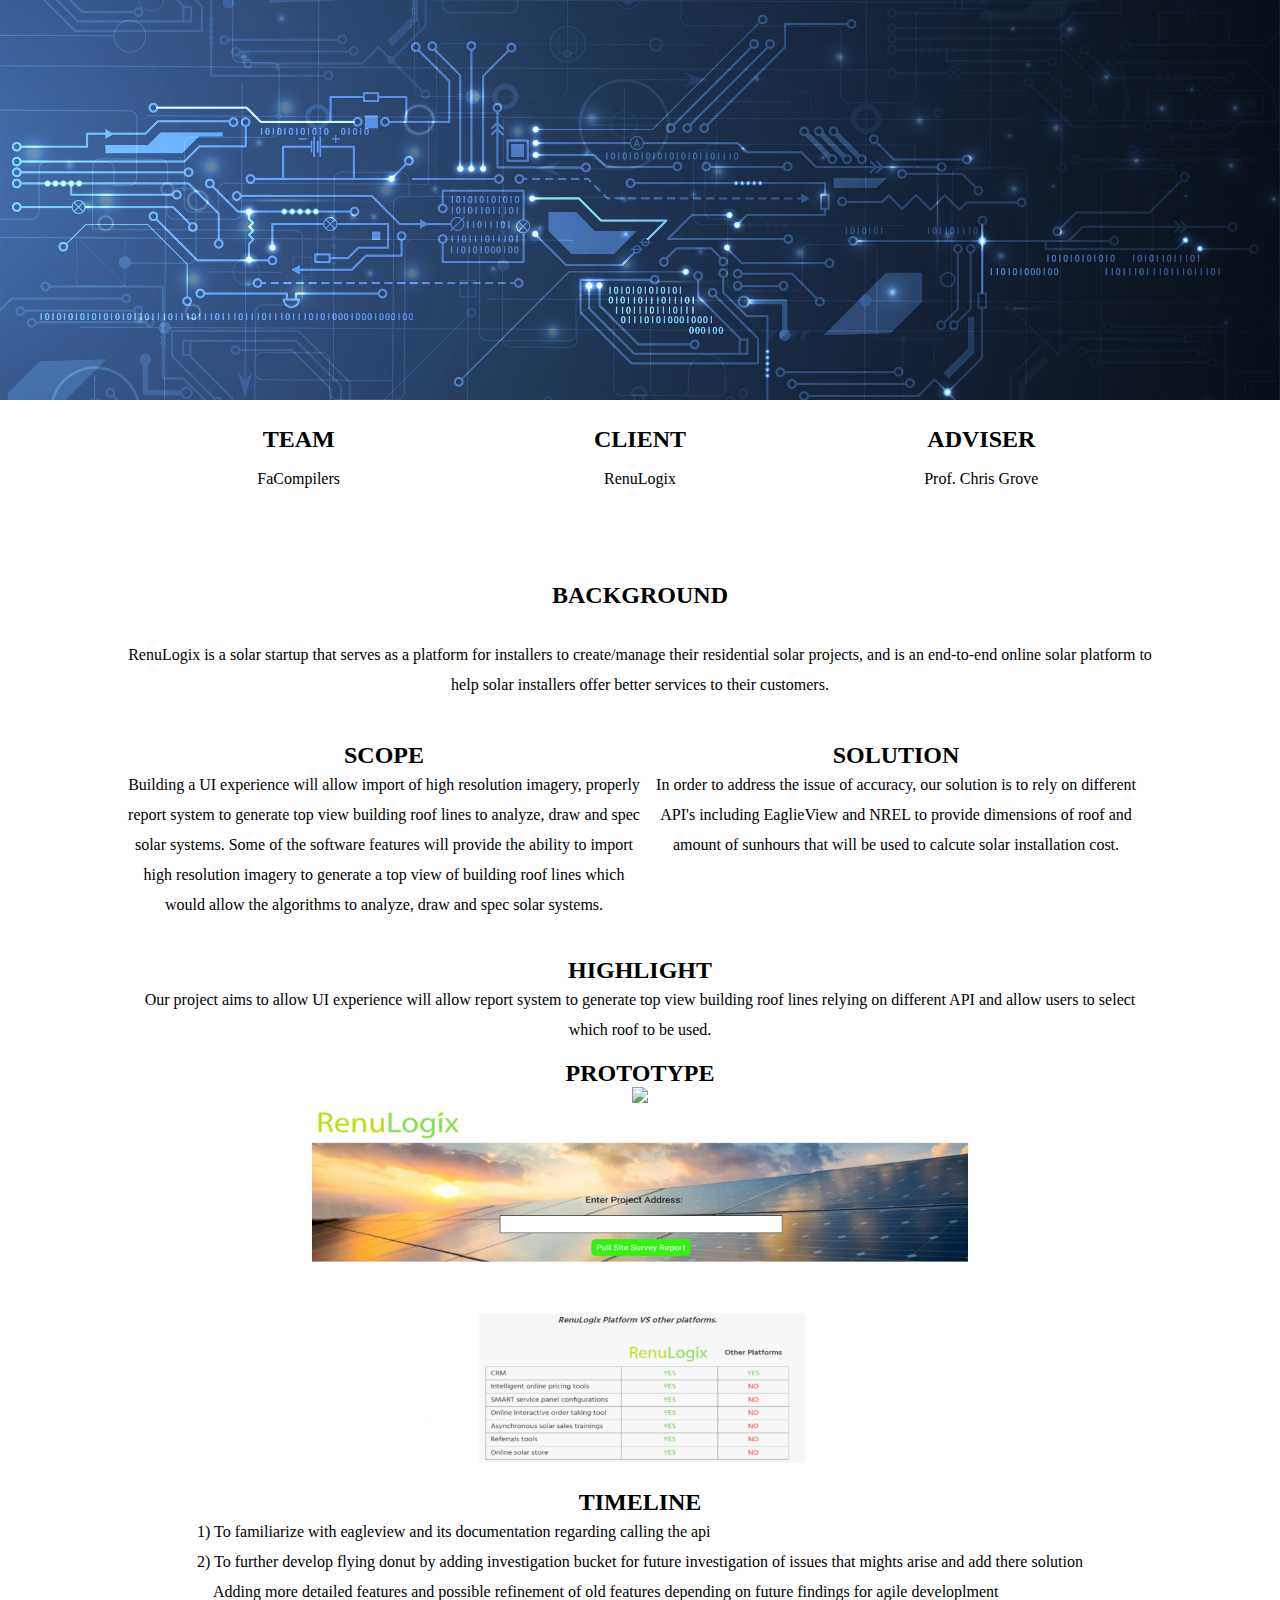
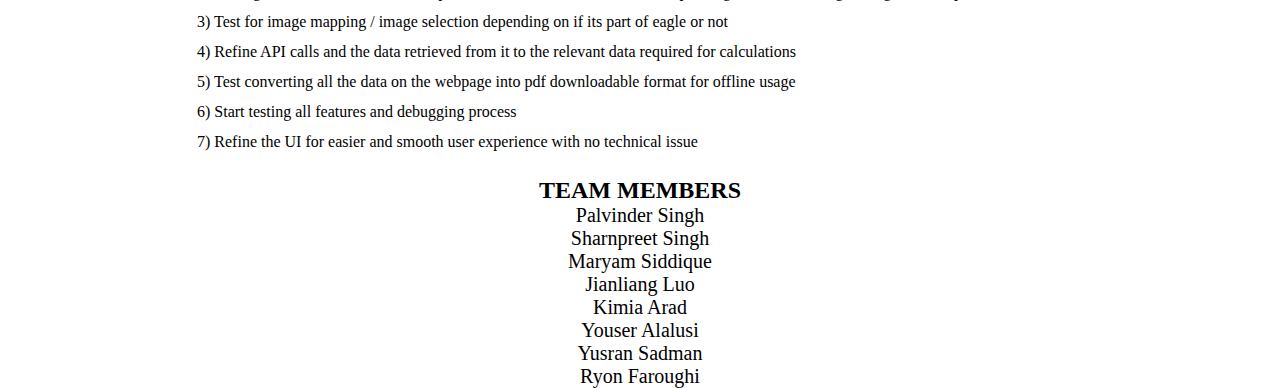
==== index.html @ e1e75db0 "Rename index.md to index.html" ====
<!DOCTYPE html>
<html>
<head>
    <meta charset="UTF-8">
    <meta name="viewport" content="width=device-width, initial-scale=1">
	<!--<title>RenuLogix EagleView</title>-->
    <link href="./css/styles.css"  rel="stylesheet" type="text/css">

    
</head>

<body>
    <div>
        <div class="banner_image">
            <img src="./img/banner.jpeg">
        </div>
    </div> 
    <div class="content">
        <div class="info">
            <div class="info_tile">
                <h2>TEAM</h2>
                <p>FaCompilers</p>
            </div>
            <div class="info_tile">
                <h2>CLIENT</h2>
                <p>RenuLogix</p>
            </div>
            <div class="info_tile">
                <h2>ADVISER</h2>
                <p>Prof. Chris Grove</p>
            </div>
        </div>
        <br>
        <br>
        <div class="back-info">
            <div class="back_tile">
                <h2>BACKGROUND</h2>
                <br>
                <p>RenuLogix is a solar startup that serves as a platform for installers to create/manage their residential solar projects, and is an end-to-end online solar platform to help solar installers offer better services to their customers.</p>
            </div>
        </div>
        <div class="scope-info">
            <div class="scope_tile">
                <h2>SCOPE</h2>
                <p>Building a UI experience will allow import of high resolution imagery, properly report system to generate top view building roof lines to analyze, draw and spec solar systems. Some of the software features will provide the ability to import high resolution imagery to generate a top view of building roof lines which would allow the algorithms to analyze, draw and spec solar systems.</p>
            </div>
             <div class="scope_tile">
                <h2>SOLUTION</h2>
                <p>In order to address the issue of accuracy, our solution is to rely on different API's including EaglieView and NREL to provide dimensions of roof and amount of sunhours that will be used to calcute solar installation cost.</p>
            </div>
        </div>
        <div class="high-info">
            <div class="highlight-tile">
                <h2>HIGHLIGHT</h2>
                <p>Our project aims to allow UI experience will allow report system to generate top view building roof lines relying on different API and allow users to select which roof to be used.</p>
            </div>
        </div>

        <div class="prototype">
               <h2>PROTOTYPE</h2>
            <div class="prototype-tile">
                <img src="./img/landing.png">
            </div>
            <div class="prototype-tile">
                <img  src="./img/survey.png">
            </div>
        </div>
         <div class="timeline">
            <div class="timeline-tile">
                <h2>TIMELINE</h2>
                <p>1) To familiarize with eagleview  and its documentation regarding calling the api </p>
                <p>2) To further develop flying donut by adding investigation bucket for future investigation of issues that mights arise and add there solution</p>
                <p> &emsp;Adding more detailed features and possible refinement of old features depending on future findings for agile developlment
                <p>3) Test for image mapping / image selection depending on if its part of eagle or not </p>
                <p>4) Refine API calls and the data retrieved from it to the relevant data required for calculations</p>
                <p>5) Test converting all the data on the webpage into pdf downloadable format for offline usage</p>
                <p>6) Start testing all features and debugging process</p>
                <p>7) Refine the UI for easier and smooth user experience with no technical issue</p>
            </div>
        </div>
        <div class="team-members">
            <div class="team-members-tile">
                <h2>TEAM MEMBERS</h2>
                <p>Palvinder Singh</p>
                <p>Sharnpreet Singh</p>
                <p>Maryam Siddique</p>
                <p>Jianliang Luo</p>
                <p>Kimia Arad</p>
                <p>Youser Alalusi</p>
                <p>Yusran Sadman</p>
                <p>Ryon Faroughi</p>
            </div>
        </div>
    </div>
</body>

</html>
---- css/styles.css ----
*{
	margin:  auto;
}

.banner_image {
	max-width:  100%;
}

.banner_image img{
	object-fit: cover;
	max-height: 400px;
	width: 100%;
}

.info {
	width:  80%;
	height:  100px;
	/*border:  2px solid green;*/
	display: flex;
}
.info_tile {
	padding-top:  10px;
	/*border:  2px solid red;*/
	width:  40%;
	height:  80px;
	text-align: center;
	line-height: 40px;
}

.back_tile {
	/*border:  2px solid red;*/
	text-align: center;
	line-height: 30px;
}

.scope_tile {
	/*border:  2px solid red;*/
	text-align: center;
	line-height: 30px;
	width: 50%;
	height:  200px;
}

.scope-info {
	width:  80%;
	height:  200px;
	/*border:  2px solid green;*/
	display: flex;
}

.back-info {
	width:  80%;
	height:  200px;
	/*border:  2px solid green;*/
	display: flex;
}

.high-info {
	width:  80%;
	height:  120px;
	/*border:  2px solid green;*/
	display: flex;
}

.highlight-tile {
	/*border:  2px solid red;*/
	text-align: center;
	line-height: 30px;
}

.prototype {
	width:  80%;
	/*height:  200px;*/
  	text-align: center;
	/*border:  2px solid green;*/
}
.prototype-tile {
	/*border:  2px solid red;*/
	width: 80%;
}

.prototype-tile img{
	width:80%; 
	text-align: center;
	line-height: 30px;
	object-fit: contain;
	/*border:  2px solid blue;*/
}

.timeline {
	padding-top: 20px;
	width:  80%;
	/*border:  2px solid green;*/
	display: flex;
}

.timeline-tile h2{
	text-align: center;
}
.timeline-tile {
	line-height: 30px;
}

.team-members {
	padding-top: 20px;
	width:  80%;
	height:  150px;
	display: flex;
}
.team-members-tile p{
	text-align: center;
	font-size: 20px;
}
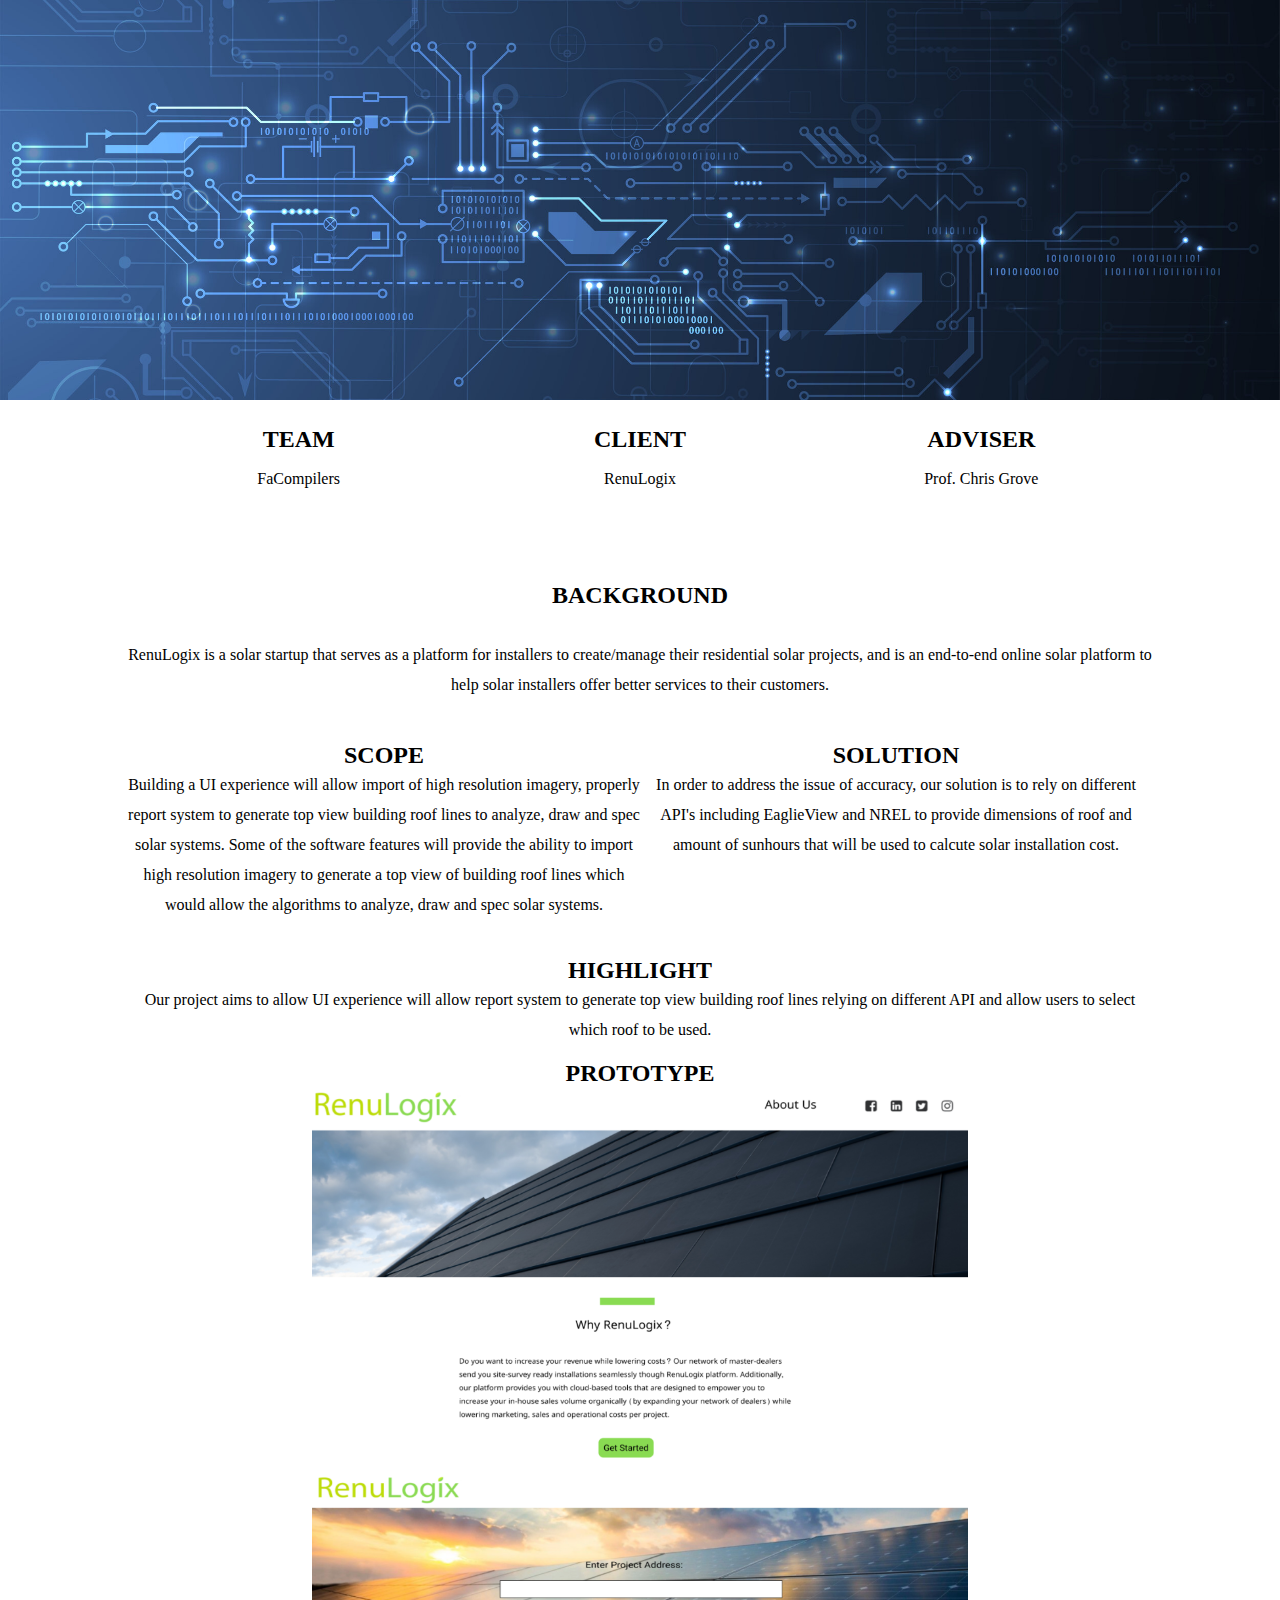
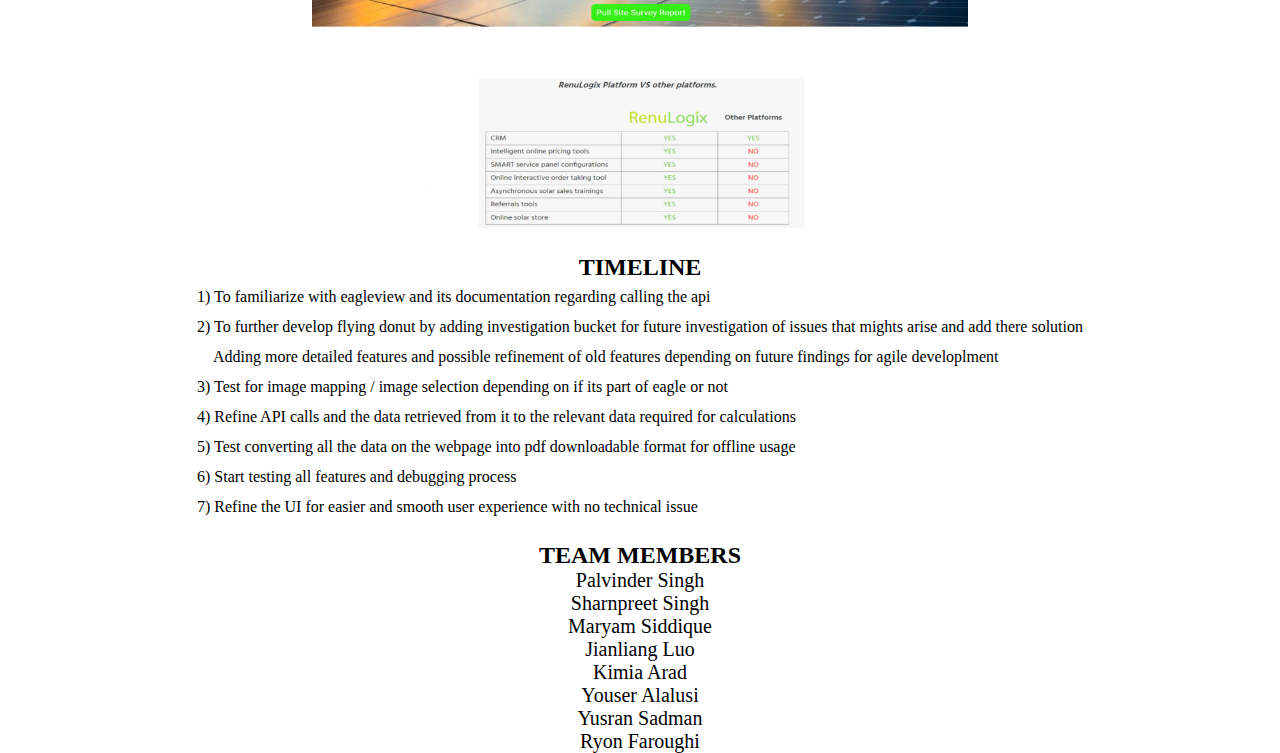
==== commit f2957c87: "f" ====
--- a/index.html
+++ b/index.html
@@ -3,7 +3,7 @@
 <head>
     <meta charset="UTF-8">
     <meta name="viewport" content="width=device-width, initial-scale=1">
-	<!--<title>RenuLogix EagleView</title>-->
+	<title>RenuLogix EagleView</title>
     <link href="./css/styles.css"  rel="stylesheet" type="text/css">
 
     
@@ -59,7 +59,7 @@
         <div class="prototype">
                <h2>PROTOTYPE</h2>
             <div class="prototype-tile">
-                <img src="./img/landing.png">
+                <img  src="./img/landing.PNG">
             </div>
             <div class="prototype-tile">
                 <img  src="./img/survey.png">
